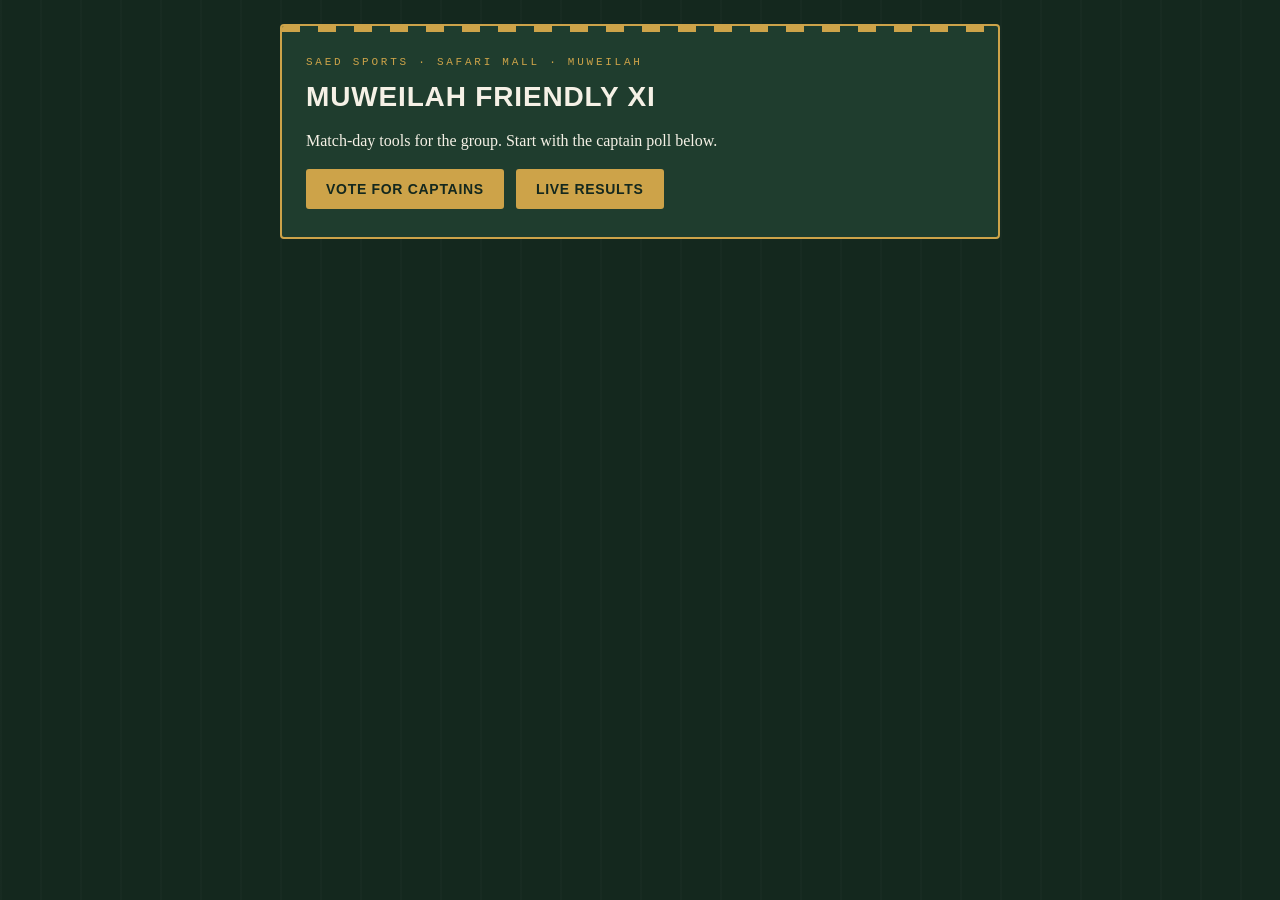
==== index.html @ 11d3203f "Add captain poll site for Muweilah Friendly XI Static hub, captain poll (14 players, pick 2), and li" ====
<!DOCTYPE html>
<html lang="en">
<head>
<meta charset="UTF-8">
<meta name="viewport" content="width=device-width, initial-scale=1.0">
<title>My Indoor Cricket — Muweilah Friendly XI</title>
<link rel="stylesheet" href="assets/style.css">
</head>
<body>
<div class="wrap">
  <div class="card">
    <p class="eyebrow">Saed Sports · Safari Mall · Muweilah</p>
    <h1>Muweilah Friendly XI</h1>
    <p>Match-day tools for the group. Start with the captain poll below.</p>
    <div class="nav-links">
      <a class="button" href="captain-poll.html">Vote for Captains</a>
      <a class="button" href="results.html">Live Results</a>
    </div>
  </div>
</div>
</body>
</html>
---- assets/style.css ----
:root {
  --pitch-green: #1f3d2e;
  --pitch-green-deep: #14281e;
  --crease-white: #f5f1e6;
  --ball-red: #b3402a;
  --stump-tan: #d8c39a;
  --gold: #cda349;
  --line: rgba(245, 241, 230, 0.14);
  --font-display: "Oswald", "Arial Narrow", sans-serif;
  --font-body: "Source Serif Pro", Georgia, serif;
  --font-mono: "JetBrains Mono", "Courier New", monospace;
}

* { box-sizing: border-box; }

body {
  margin: 0;
  background: var(--pitch-green-deep);
  background-image: repeating-linear-gradient(
    90deg,
    rgba(255, 255, 255, 0.015) 0px,
    rgba(255, 255, 255, 0.015) 2px,
    transparent 2px,
    transparent 40px
  );
  color: var(--crease-white);
  font-family: var(--font-body);
  min-height: 100vh;
  padding: 24px 16px 80px;
}

.wrap { max-width: 720px; margin: 0 auto; }

.card {
  background: var(--pitch-green);
  border: 2px solid var(--gold);
  border-radius: 4px;
  padding: 28px 24px;
  margin-bottom: 20px;
  position: relative;
  overflow: hidden;
}

.card::before {
  content: "";
  position: absolute;
  top: 0; left: 0; right: 0; height: 6px;
  background: repeating-linear-gradient(90deg, var(--gold) 0 18px, transparent 18px 36px);
}

.eyebrow {
  font-family: var(--font-mono);
  font-size: 11px;
  letter-spacing: 0.25em;
  text-transform: uppercase;
  color: var(--gold);
  margin: 0 0 10px;
}

h1, h2 {
  font-family: var(--font-display);
  font-weight: 700;
  text-transform: uppercase;
  letter-spacing: 0.03em;
  margin: 0 0 12px;
}

h1 { font-size: 28px; }
h2 { font-size: 18px; color: var(--gold); }

p { line-height: 1.5; }

a.button, button {
  font-family: var(--font-display);
  text-transform: uppercase;
  letter-spacing: 0.05em;
  background: var(--gold);
  color: var(--pitch-green-deep);
  border: none;
  border-radius: 3px;
  padding: 12px 20px;
  font-size: 14px;
  font-weight: 700;
  cursor: pointer;
  display: inline-block;
  text-decoration: none;
  transition: opacity 0.15s;
}

a.button:hover, button:hover { opacity: 0.9; }

button:disabled {
  background: var(--line);
  color: rgba(245, 241, 230, 0.4);
  cursor: not-allowed;
}

.nav-links { display: flex; gap: 12px; flex-wrap: wrap; margin-top: 16px; }

select {
  width: 100%;
  padding: 10px;
  font-size: 15px;
  border-radius: 3px;
  border: 1px solid var(--line);
  background: var(--pitch-green-deep);
  color: var(--crease-white);
  font-family: var(--font-body);
  margin-bottom: 16px;
}

.checkbox-grid {
  display: grid;
  grid-template-columns: repeat(auto-fill, minmax(200px, 1fr));
  gap: 8px;
  margin-bottom: 20px;
}

.checkbox-grid label {
  display: flex;
  align-items: center;
  gap: 8px;
  padding: 10px 12px;
  border: 1px solid var(--line);
  border-radius: 3px;
  cursor: pointer;
}

.checkbox-grid label.disabled { opacity: 0.35; cursor: not-allowed; }

.checkbox-grid input { accent-color: var(--gold); width: 16px; height: 16px; }

.banner {
  border: 1px dashed var(--gold);
  border-radius: 3px;
  padding: 12px 14px;
  font-family: var(--font-mono);
  font-size: 12.5px;
  color: var(--stump-tan);
  margin-bottom: 20px;
}

.result-row {
  display: flex;
  align-items: center;
  gap: 12px;
  margin-bottom: 10px;
  font-family: var(--font-mono);
  font-size: 13px;
}

.result-name { width: 150px; flex-shrink: 0; }

.result-bar-track {
  flex: 1;
  background: var(--pitch-green-deep);
  border: 1px solid var(--line);
  border-radius: 2px;
  height: 18px;
  overflow: hidden;
}

.result-bar {
  height: 100%;
  background: var(--gold);
}

.result-count { width: 30px; text-align: right; flex-shrink: 0; }

.confirm { text-align: center; }
.confirm .big { font-size: 40px; margin-bottom: 8px; }
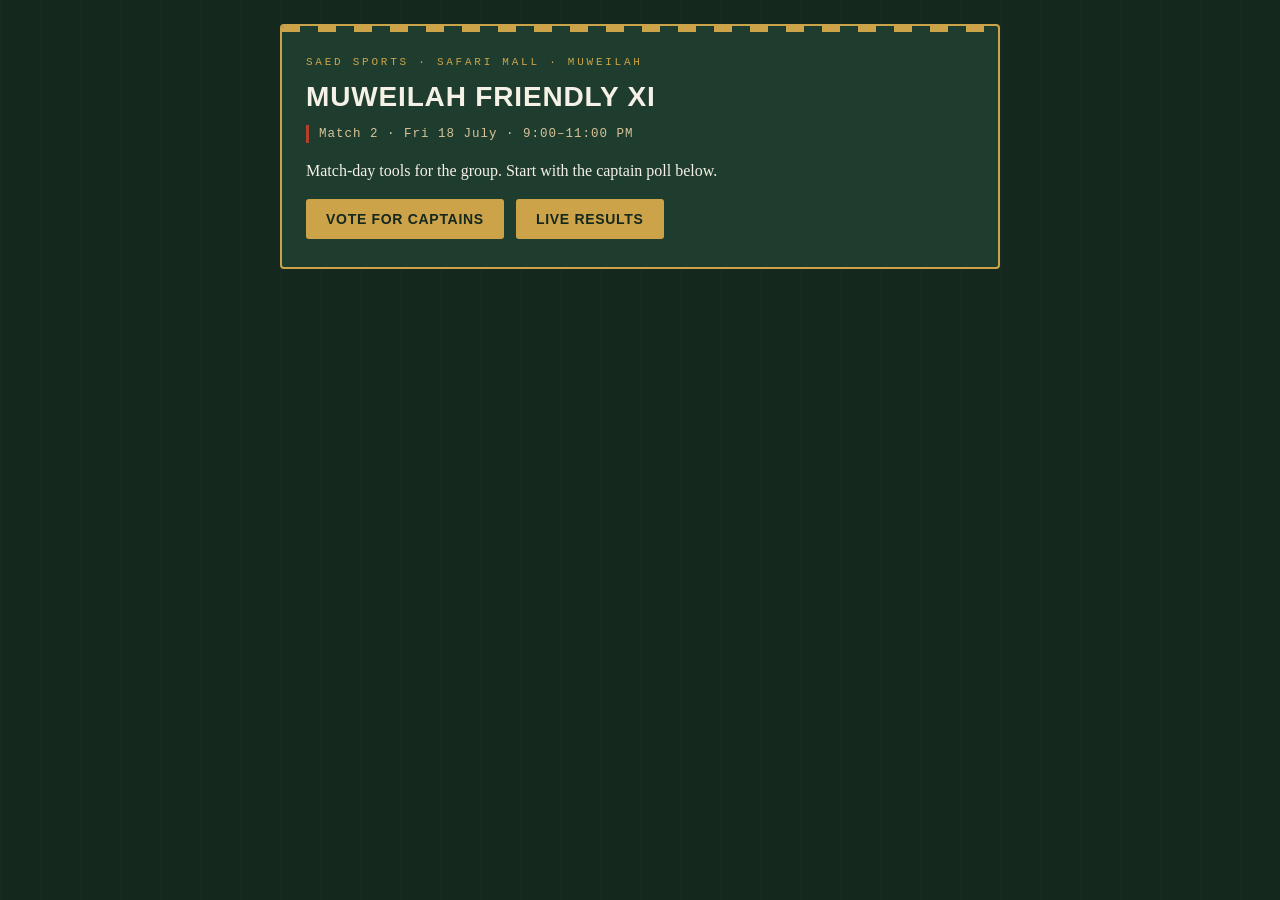
==== commit 7349486d: "Add Match 2 details and live pick counter to captain poll Show date/venue on hub and poll pages; add" ====
--- a/index.html
+++ b/index.html
@@ -11,6 +11,7 @@
   <div class="card">
     <p class="eyebrow">Saed Sports · Safari Mall · Muweilah</p>
     <h1>Muweilah Friendly XI</h1>
+    <p class="match-tag">Match 2 · Fri 18 July · 9:00–11:00 PM</p>
     <p>Match-day tools for the group. Start with the captain poll below.</p>
     <div class="nav-links">
       <a class="button" href="captain-poll.html">Vote for Captains</a>
--- a/assets/style.css
+++ b/assets/style.css
@@ -69,6 +69,24 @@
 h2 { font-size: 18px; color: var(--gold); }
 
 p { line-height: 1.5; }
+
+.match-tag {
+  font-family: var(--font-mono);
+  font-size: 12.5px;
+  letter-spacing: 0.08em;
+  color: var(--stump-tan);
+  border-left: 3px solid var(--ball-red);
+  padding-left: 10px;
+  margin: 4px 0 14px;
+}
+
+.pick-count {
+  font-family: var(--font-mono);
+  font-size: 11px;
+  letter-spacing: 0.1em;
+  color: var(--stump-tan);
+  text-transform: none;
+}
 
 a.button, button {
   font-family: var(--font-display);
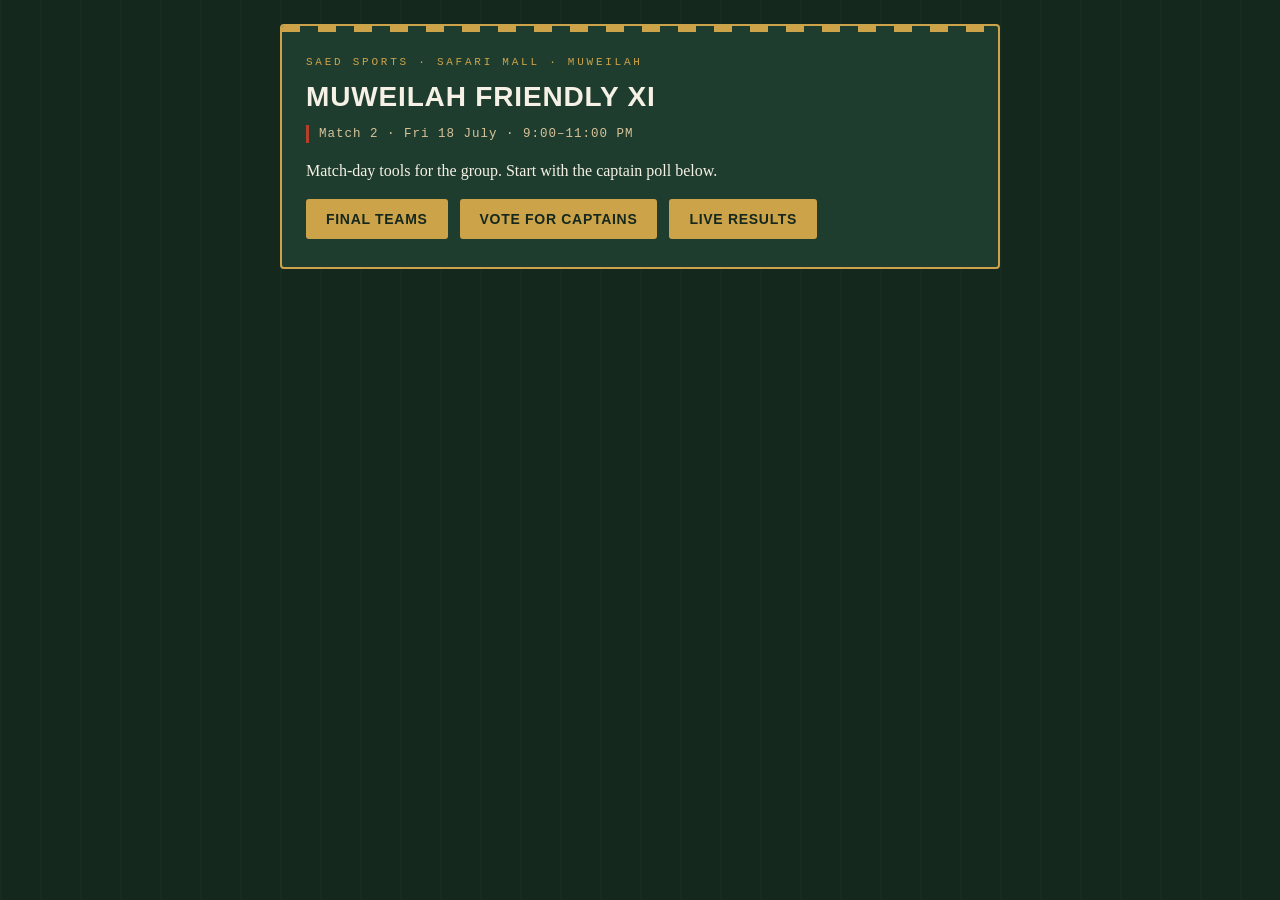
==== commit 02101833: "Add final teams page for Match 2 Show voted captains (Zeeshan Bhaiya, Hyder) and the two balanced 7-" ====
--- a/index.html
+++ b/index.html
@@ -14,6 +14,7 @@
     <p class="match-tag">Match 2 · Fri 18 July · 9:00–11:00 PM</p>
     <p>Match-day tools for the group. Start with the captain poll below.</p>
     <div class="nav-links">
+      <a class="button" href="teams.html">Final Teams</a>
       <a class="button" href="captain-poll.html">Vote for Captains</a>
       <a class="button" href="results.html">Live Results</a>
     </div>
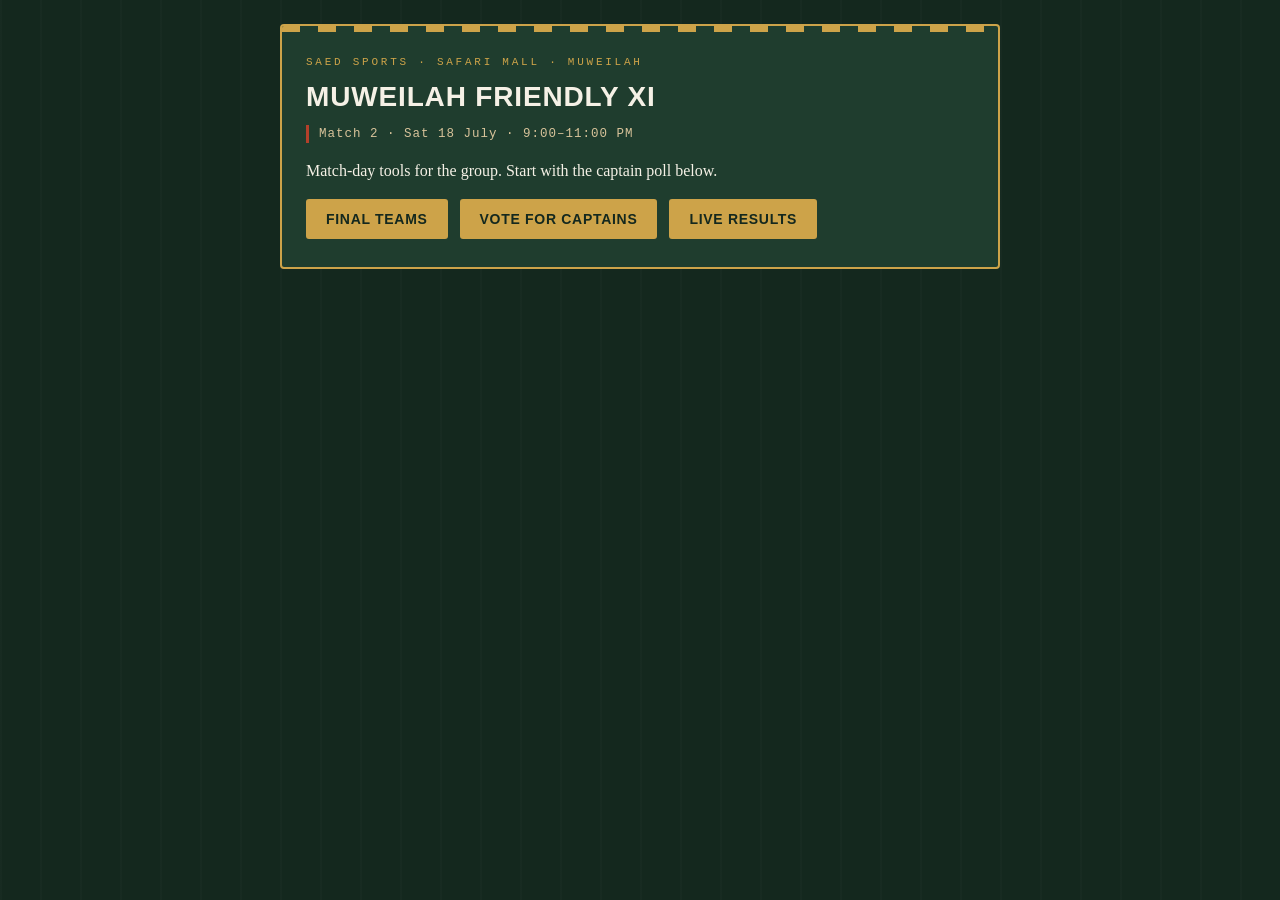
==== commit c1d79a75: "Correct match day: 18 July is Saturday, not Friday" ====
--- a/index.html
+++ b/index.html
@@ -11,7 +11,7 @@
   <div class="card">
     <p class="eyebrow">Saed Sports · Safari Mall · Muweilah</p>
     <h1>Muweilah Friendly XI</h1>
-    <p class="match-tag">Match 2 · Fri 18 July · 9:00–11:00 PM</p>
+    <p class="match-tag">Match 2 · Sat 18 July · 9:00–11:00 PM</p>
     <p>Match-day tools for the group. Start with the captain poll below.</p>
     <div class="nav-links">
       <a class="button" href="teams.html">Final Teams</a>
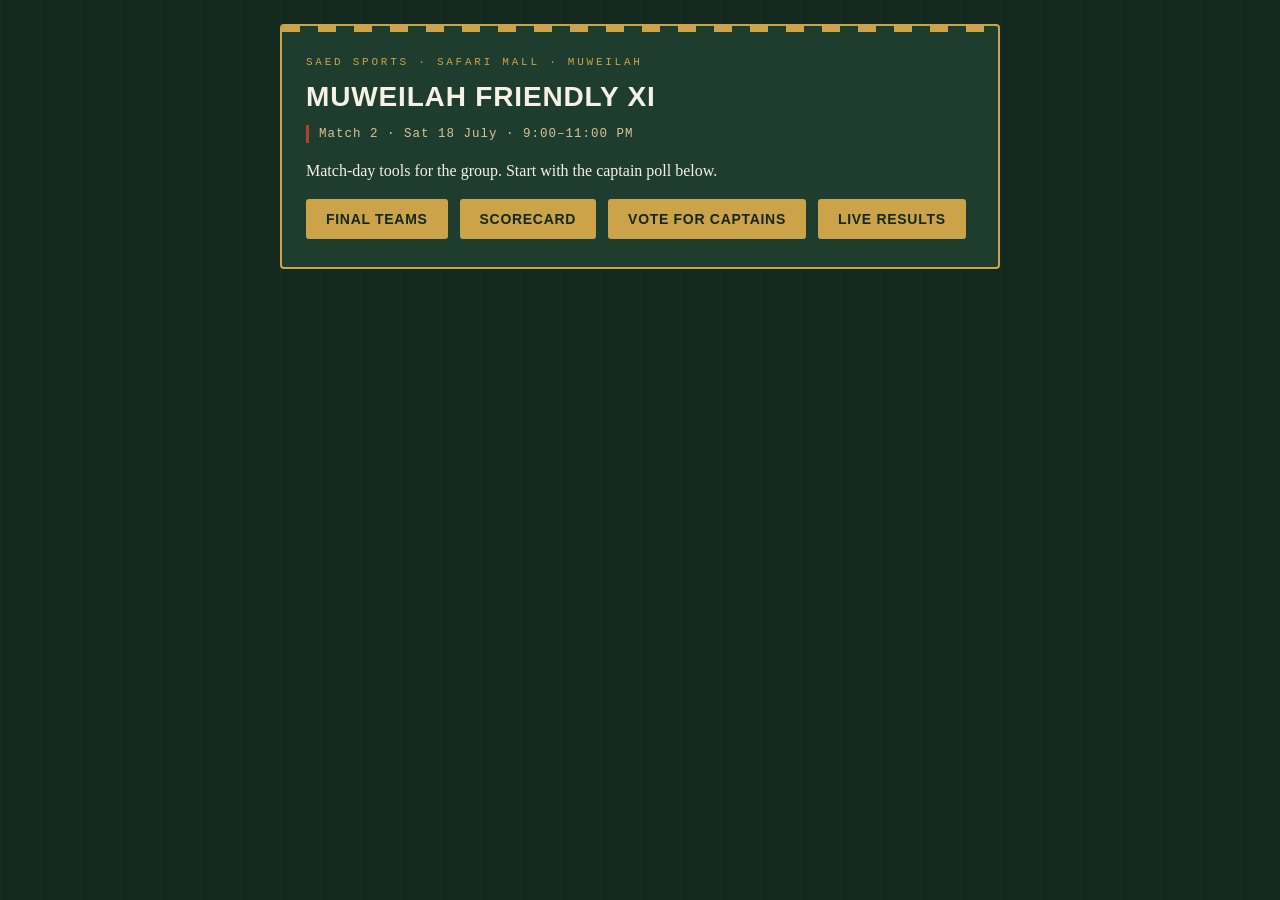
==== commit dd350076: "Add live scorecard page for Eagles vs Strikers Per-game score entry (runs/wkts/overs), auto winner +" ====
--- a/index.html
+++ b/index.html
@@ -15,6 +15,7 @@
     <p>Match-day tools for the group. Start with the captain poll below.</p>
     <div class="nav-links">
       <a class="button" href="teams.html">Final Teams</a>
+      <a class="button" href="scorecard.html">Scorecard</a>
       <a class="button" href="captain-poll.html">Vote for Captains</a>
       <a class="button" href="results.html">Live Results</a>
     </div>
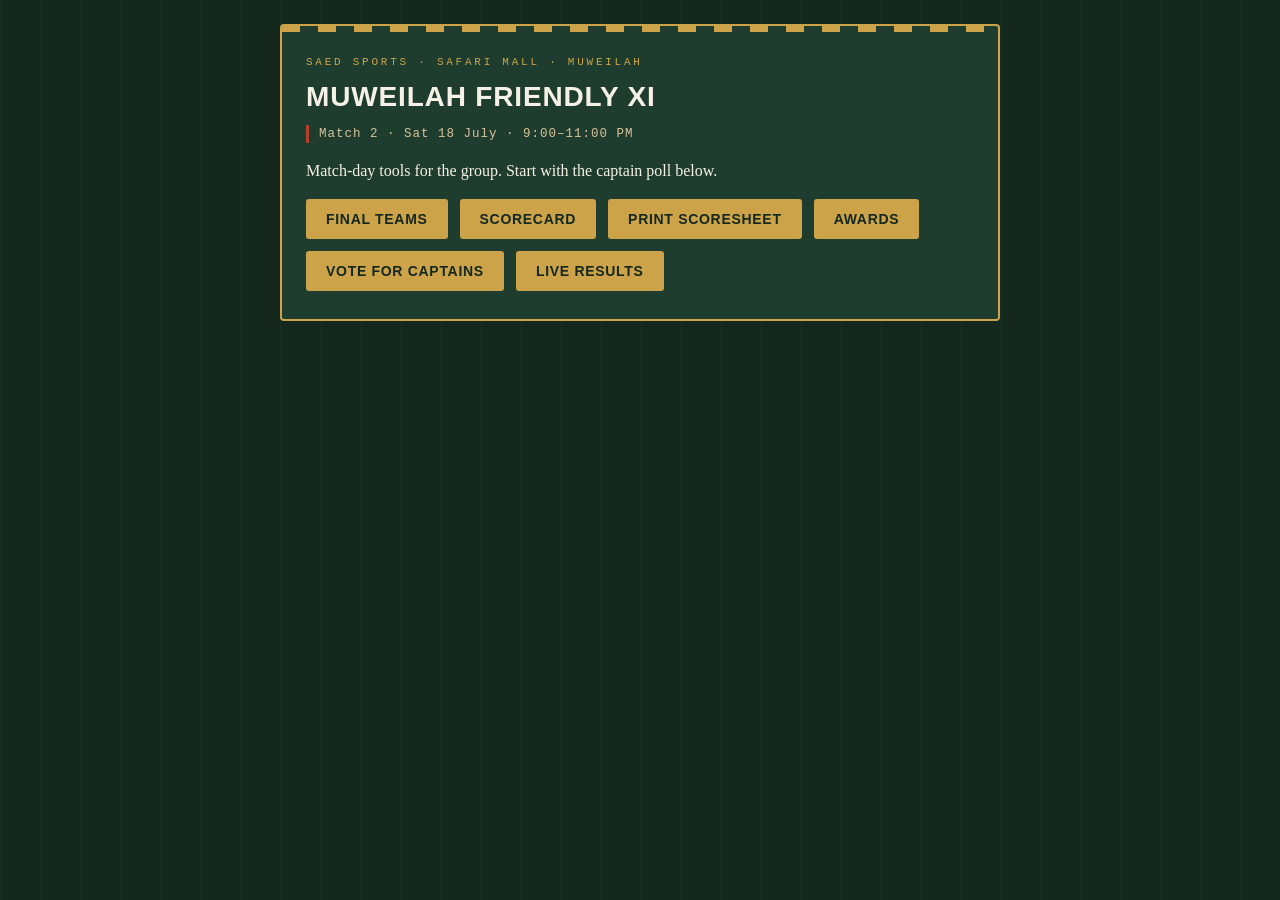
==== commit bcabecbd: "Add printable scoresheet and awards announcement pages Scoresheet: print-friendly A4 tally sheet for" ====
--- a/index.html
+++ b/index.html
@@ -16,6 +16,8 @@
     <div class="nav-links">
       <a class="button" href="teams.html">Final Teams</a>
       <a class="button" href="scorecard.html">Scorecard</a>
+      <a class="button" href="scoresheet.html">Print Scoresheet</a>
+      <a class="button" href="awards.html">Awards</a>
       <a class="button" href="captain-poll.html">Vote for Captains</a>
       <a class="button" href="results.html">Live Results</a>
     </div>
